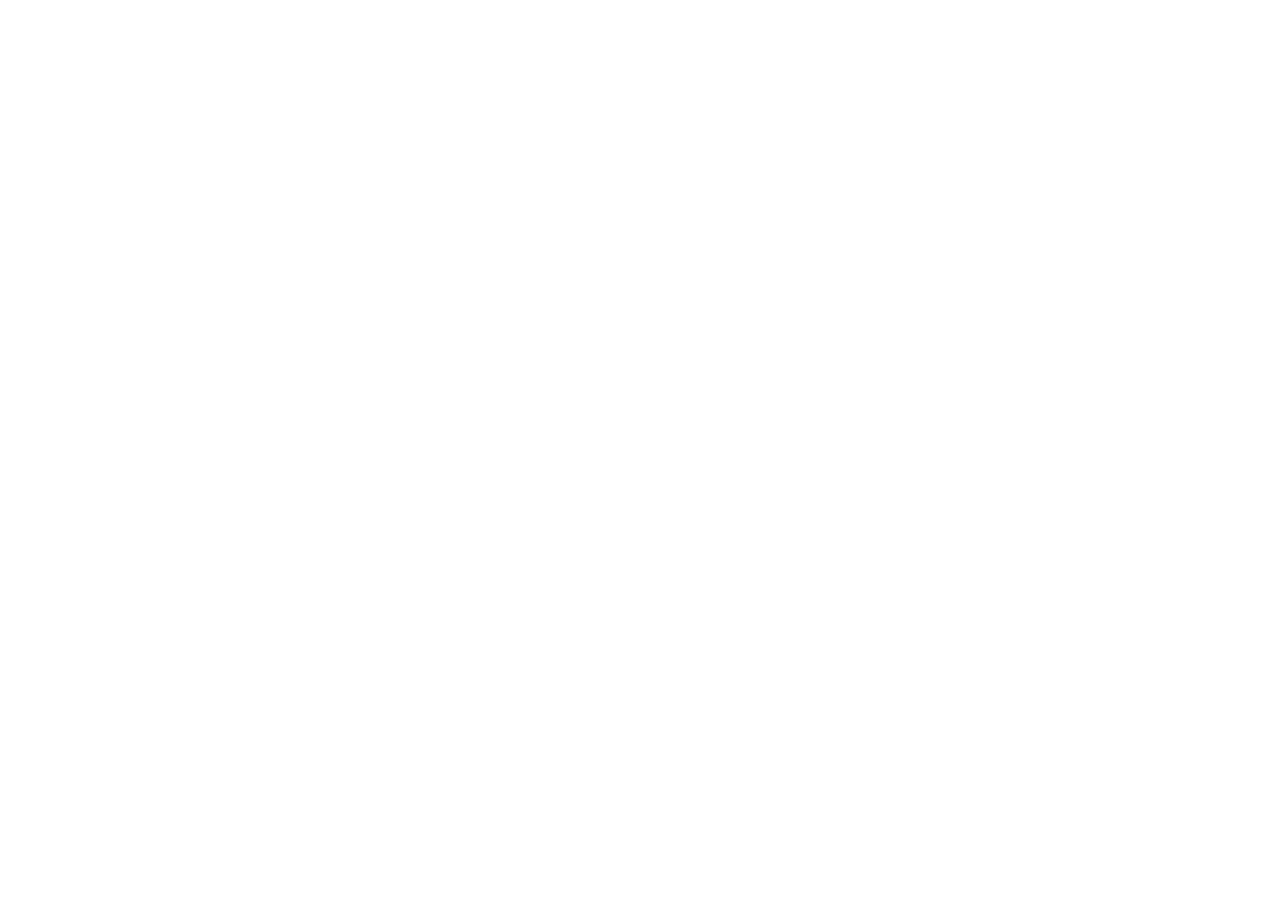
==== 022-demo-tip-calculator-dom-js/mySolution/index.html @ 6f223462 "Созданы файлы html, css, js для выполнения практического задания. Настроен базовый стиль для контейн" ====
﻿<!DOCTYPE html>
<html lang="ru">

<head>
    <meta charset="UTF-8">
    <meta name="viewport" content="width=device-width, initial-scale=1.0">
    <script src="./mySolution.js" charset="UTF-8"></script>
    <title>Калькулятор чаевых</title>
</head>

<body>

</body>

</html>
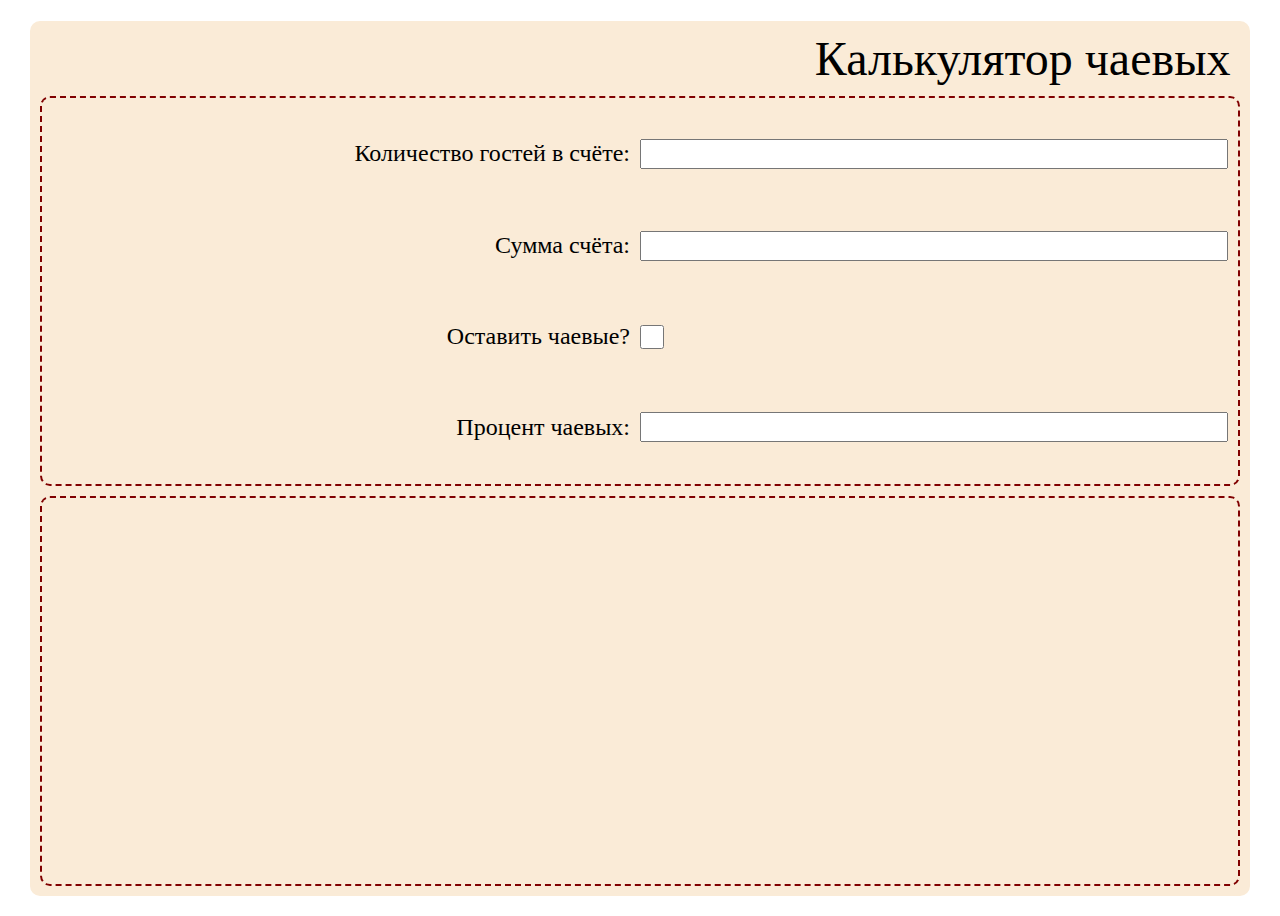
==== commit 416452b5: "Продолжаю выполнение практического задания: сделал разметку полей для ввода и их описаний в контейне" ====
--- a/022-demo-tip-calculator-dom-js/mySolution/index.html
+++ b/022-demo-tip-calculator-dom-js/mySolution/index.html
@@ -4,12 +4,38 @@
 <head>
     <meta charset="UTF-8">
     <meta name="viewport" content="width=device-width, initial-scale=1.0">
-    <script src="./mySolution.js" charset="UTF-8"></script>
+    <link href="./mySolution.css" rel="stylesheet" />
     <title>Калькулятор чаевых</title>
 </head>
 
 <body>
+    <section class="billData">
+        <p>Калькулятор чаевых</p>
+        <section class="billInput">
+            <label>
+                Количество гостей в счёте:
+            </label>
+            <input type="text"/>
+            <label>
+                Сумма счёта:
+            </label>
+            <input type="text"/>
+            <label>
+                Оставить чаевые?
+            </label>
+                <div class="checkTips">
+                    <input type="checkbox" value="" />
+                </div>
+            <label>
+                Процент чаевых:
+            </label>
+            <input type="text"/>
+        </section>
+        <section class="billDisplay">
+        </section>
+    </section>
 
+    <script src="./mySolution.js" charset="UTF-8"></script>
 </body>
 
 </html>--- a/022-demo-tip-calculator-dom-js/mySolution/mySolution.css
+++ b/022-demo-tip-calculator-dom-js/mySolution/mySolution.css
@@ -0,0 +1,66 @@
+﻿body {
+    display: flex;
+    width: auto;
+    height: 100vh;
+    justify-content: center;
+    align-items: center;
+    font-size: 3rem;
+}
+
+.billData {
+    display: flex;
+    flex-direction: column;
+    gap: 10px;
+    width: 95%;
+    height: 95%;
+    background-color: antiquewhite;
+    border-radius: 10px;
+    padding: 10px;
+}
+
+.billInput,
+.billDisplay {
+    display: grid;
+    grid-template-columns: 1fr 1fr;
+    height: 50%;
+    border-style: dashed;
+    border-width: 2px;
+    border-radius: 10px;
+    border-color: maroon;
+    padding: 10px;
+    font-size: 1.5rem;
+}
+
+.billInput input,
+.billDisplay input,
+.billInput label,
+.billDisplay label {
+    align-self: center;
+}
+
+.billInput input,
+.billDisplay input {
+    height: 1.5rem;
+}
+
+.billInput label,
+.billDisplay label {
+    text-align: right;
+    margin-right: 10px;
+}
+
+.checkTips {
+    display: flex;
+    align-items: center;
+}
+
+input[type=checkbox] {
+    width: 1.5rem;
+    height: 1.5rem;
+    margin: 0px;
+}
+
+.billData p {
+    text-align: right;
+    margin: 0px 10px 0px 0px;
+}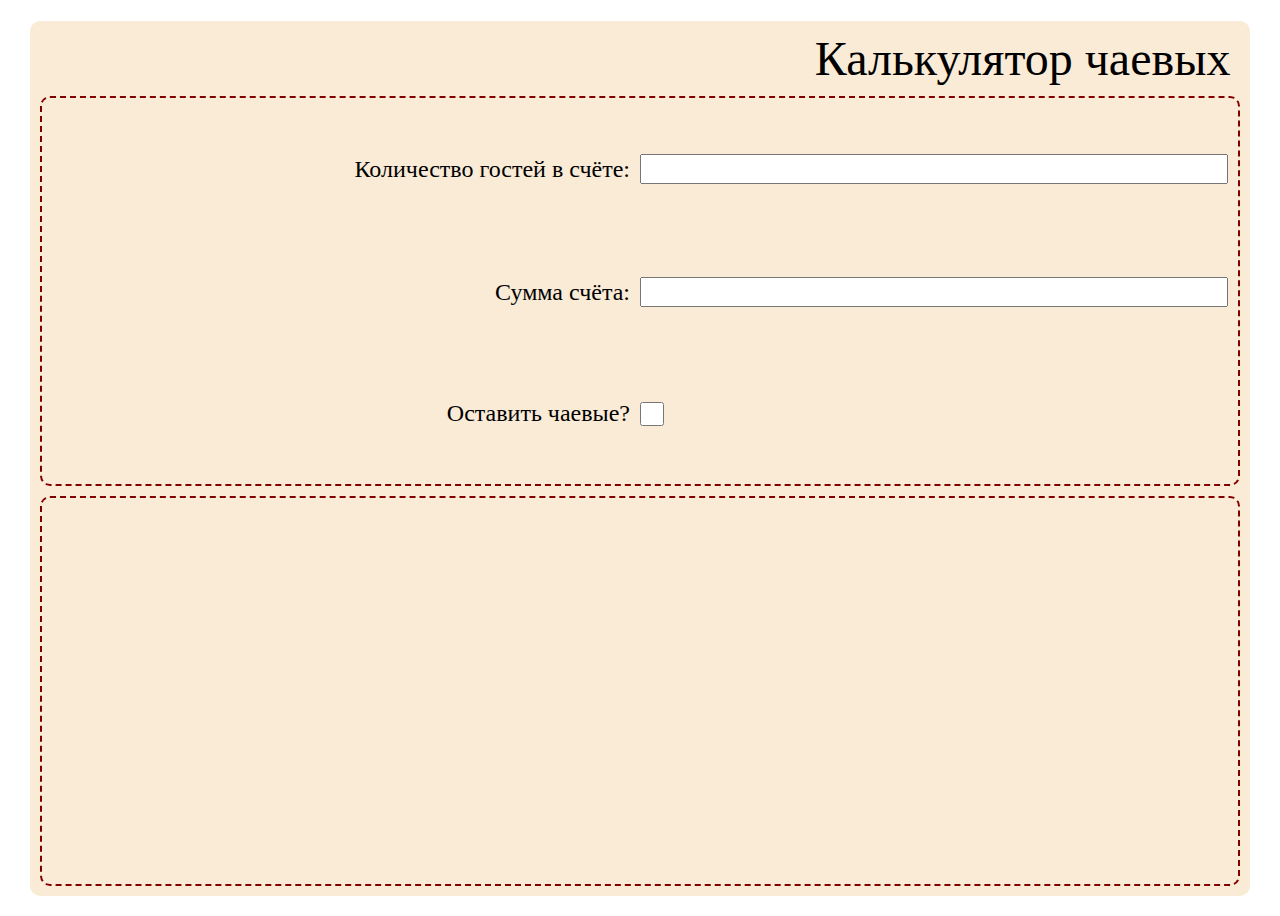
==== commit 5685c3fc: "Реализована логика добавления и удаления input типа range для выбора размера чаевых" ====
--- a/022-demo-tip-calculator-dom-js/mySolution/index.html
+++ b/022-demo-tip-calculator-dom-js/mySolution/index.html
@@ -11,7 +11,7 @@
 <body>
     <section class="billData">
         <p>Калькулятор чаевых</p>
-        <section class="billInput">
+        <section id="billInput">
             <label>
                 Количество гостей в счёте:
             </label>
@@ -24,14 +24,10 @@
                 Оставить чаевые?
             </label>
                 <div class="checkTips">
-                    <input type="checkbox" value="" />
+                    <input id="checkPayTips" type="checkbox" value="" />
                 </div>
-            <label>
-                Процент чаевых:
-            </label>
-            <input type="text"/>
         </section>
-        <section class="billDisplay">
+        <section id="billDisplay">
         </section>
     </section>
 
--- a/022-demo-tip-calculator-dom-js/mySolution/mySolution.css
+++ b/022-demo-tip-calculator-dom-js/mySolution/mySolution.css
@@ -18,8 +18,8 @@
     padding: 10px;
 }
 
-.billInput,
-.billDisplay {
+#billInput,
+#billDisplay {
     display: grid;
     grid-template-columns: 1fr 1fr;
     height: 50%;
@@ -31,20 +31,20 @@
     font-size: 1.5rem;
 }
 
-.billInput input,
-.billDisplay input,
-.billInput label,
-.billDisplay label {
+#billInput input,
+#billDisplay input,
+#billInput label,
+#billDisplay label {
     align-self: center;
 }
 
-.billInput input,
-.billDisplay input {
+#billInput input,
+#billDisplay input {
     height: 1.5rem;
 }
 
-.billInput label,
-.billDisplay label {
+#billInput label,
+#billDisplay label {
     text-align: right;
     margin-right: 10px;
 }
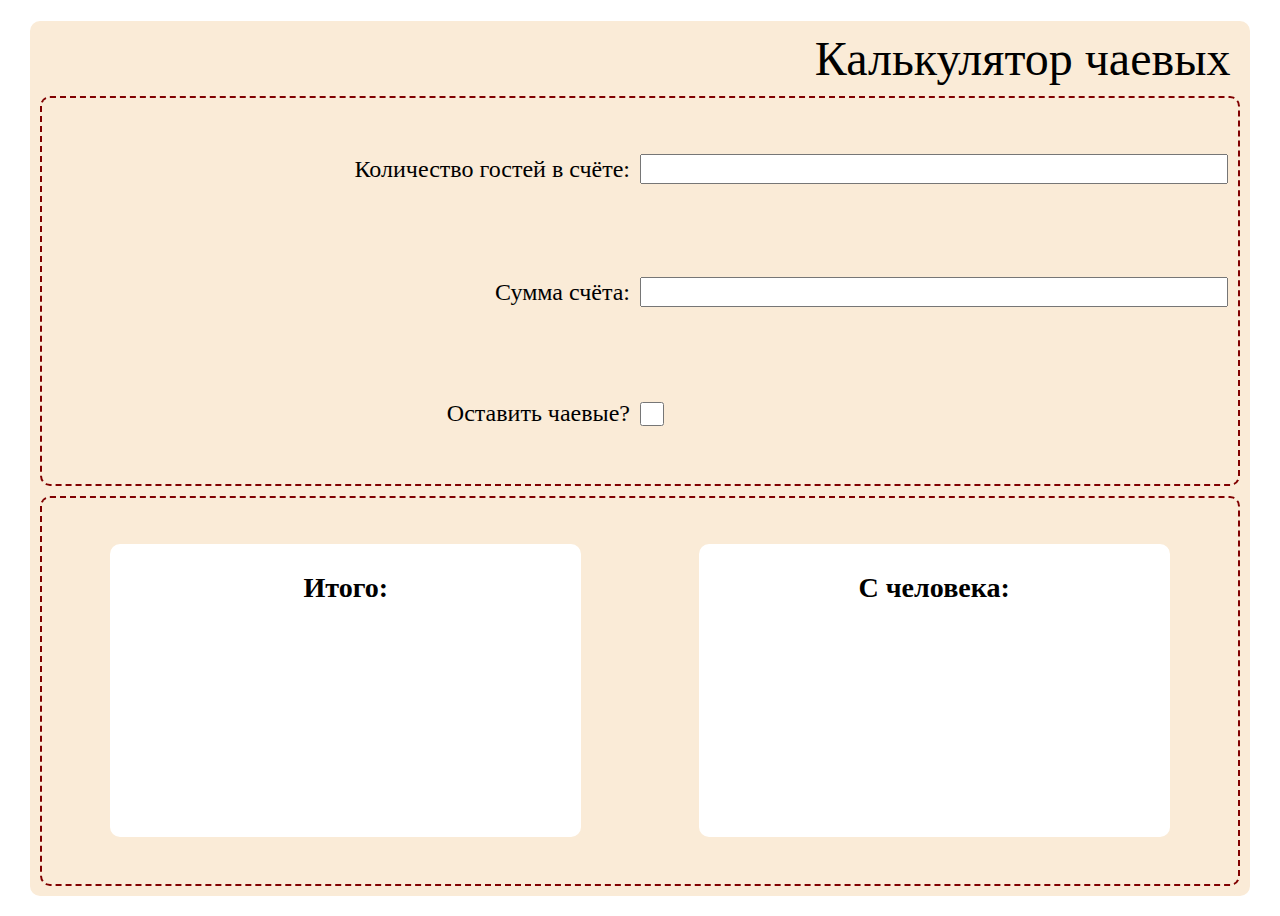
==== commit d2c876f5: "Реализован функционал запроса у пользователя данных о количестве посетителей и размере счёта. Размеч" ====
--- a/022-demo-tip-calculator-dom-js/mySolution/index.html
+++ b/022-demo-tip-calculator-dom-js/mySolution/index.html
@@ -15,11 +15,11 @@
             <label>
                 Количество гостей в счёте:
             </label>
-            <input type="text"/>
+            <input id="numberOfGuestsSelector" type="number" min="1" max="30" step="1"/>
             <label>
                 Сумма счёта:
             </label>
-            <input type="text"/>
+            <input id="billAmountSelector" type="number"/>
             <label>
                 Оставить чаевые?
             </label>
@@ -28,6 +28,15 @@
                 </div>
         </section>
         <section id="billDisplay">
+            <div id="billAmountWithTipsContainer">
+                <h3>Итого:</h3>
+                <div id="billAmountWithTips"></div>
+            </div>
+            <div id="paymentPerPersonContainer">
+                <h3>С человека:</h3>
+                <div id="paymentPerPerson"></div>
+            </div>
+            
         </section>
     </section>
 
--- a/022-demo-tip-calculator-dom-js/mySolution/mySolution.css
+++ b/022-demo-tip-calculator-dom-js/mySolution/mySolution.css
@@ -63,4 +63,15 @@
 .billData p {
     text-align: right;
     margin: 0px 10px 0px 0px;
+}
+
+#billAmountWithTipsContainer,
+#paymentPerPersonContainer {
+    background-color: white;
+    text-align: center;
+    border-radius: 10px;
+    width: 80%;
+    height: 80%;
+    align-self: center;
+    margin: auto;
 }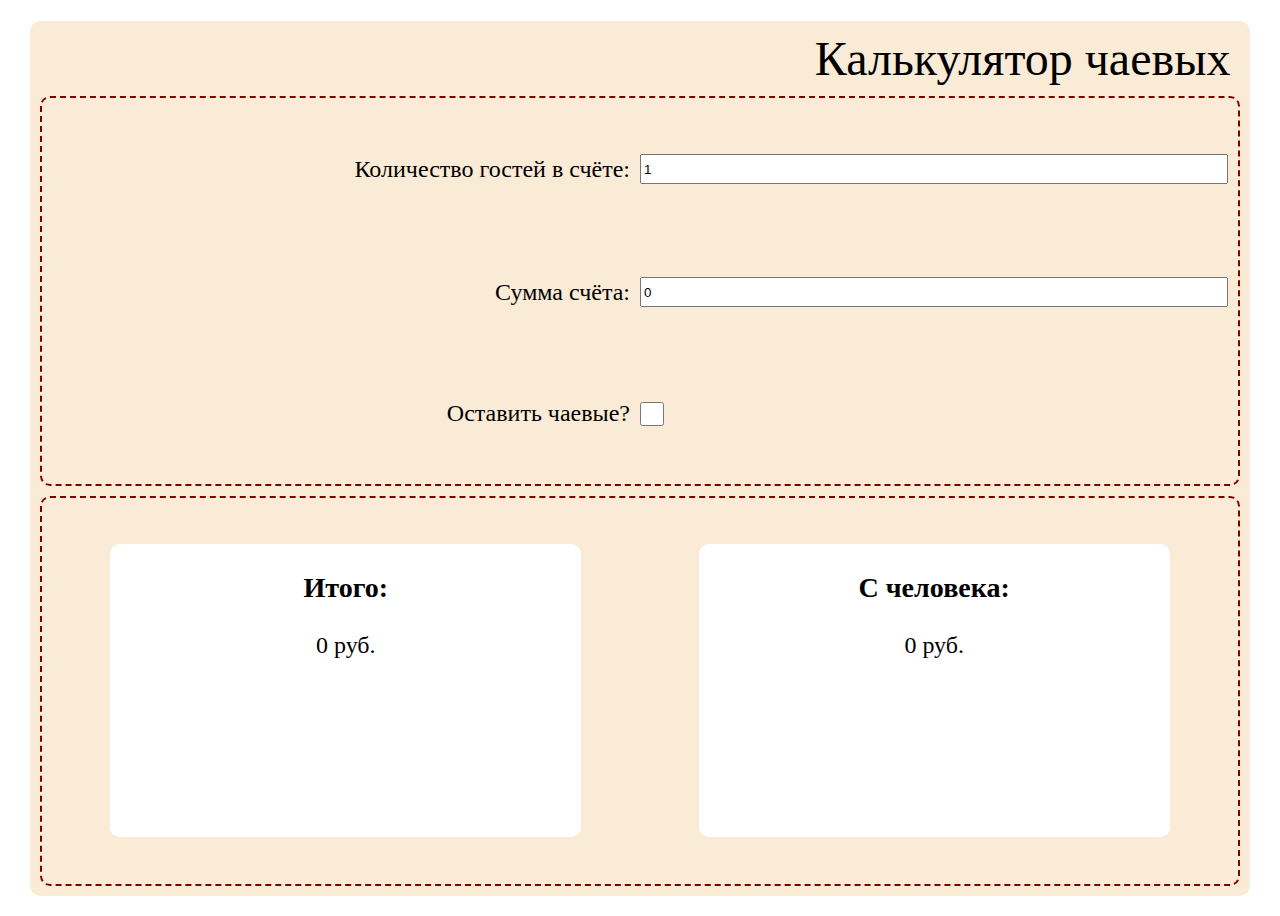
==== commit 1593b93b: "Выполнено практическое задание. Необходим рефакторинг: вынести функционал по обновлению отображения " ====
--- a/022-demo-tip-calculator-dom-js/mySolution/index.html
+++ b/022-demo-tip-calculator-dom-js/mySolution/index.html
@@ -30,11 +30,11 @@
         <section id="billDisplay">
             <div id="billAmountWithTipsContainer">
                 <h3>Итого:</h3>
-                <div id="billAmountWithTips"></div>
+                <div id="billAmountWithTips">0 руб.</div>
             </div>
             <div id="paymentPerPersonContainer">
                 <h3>С человека:</h3>
-                <div id="paymentPerPerson"></div>
+                <div id="paymentPerPerson">0 руб.</div>
             </div>
             
         </section>
